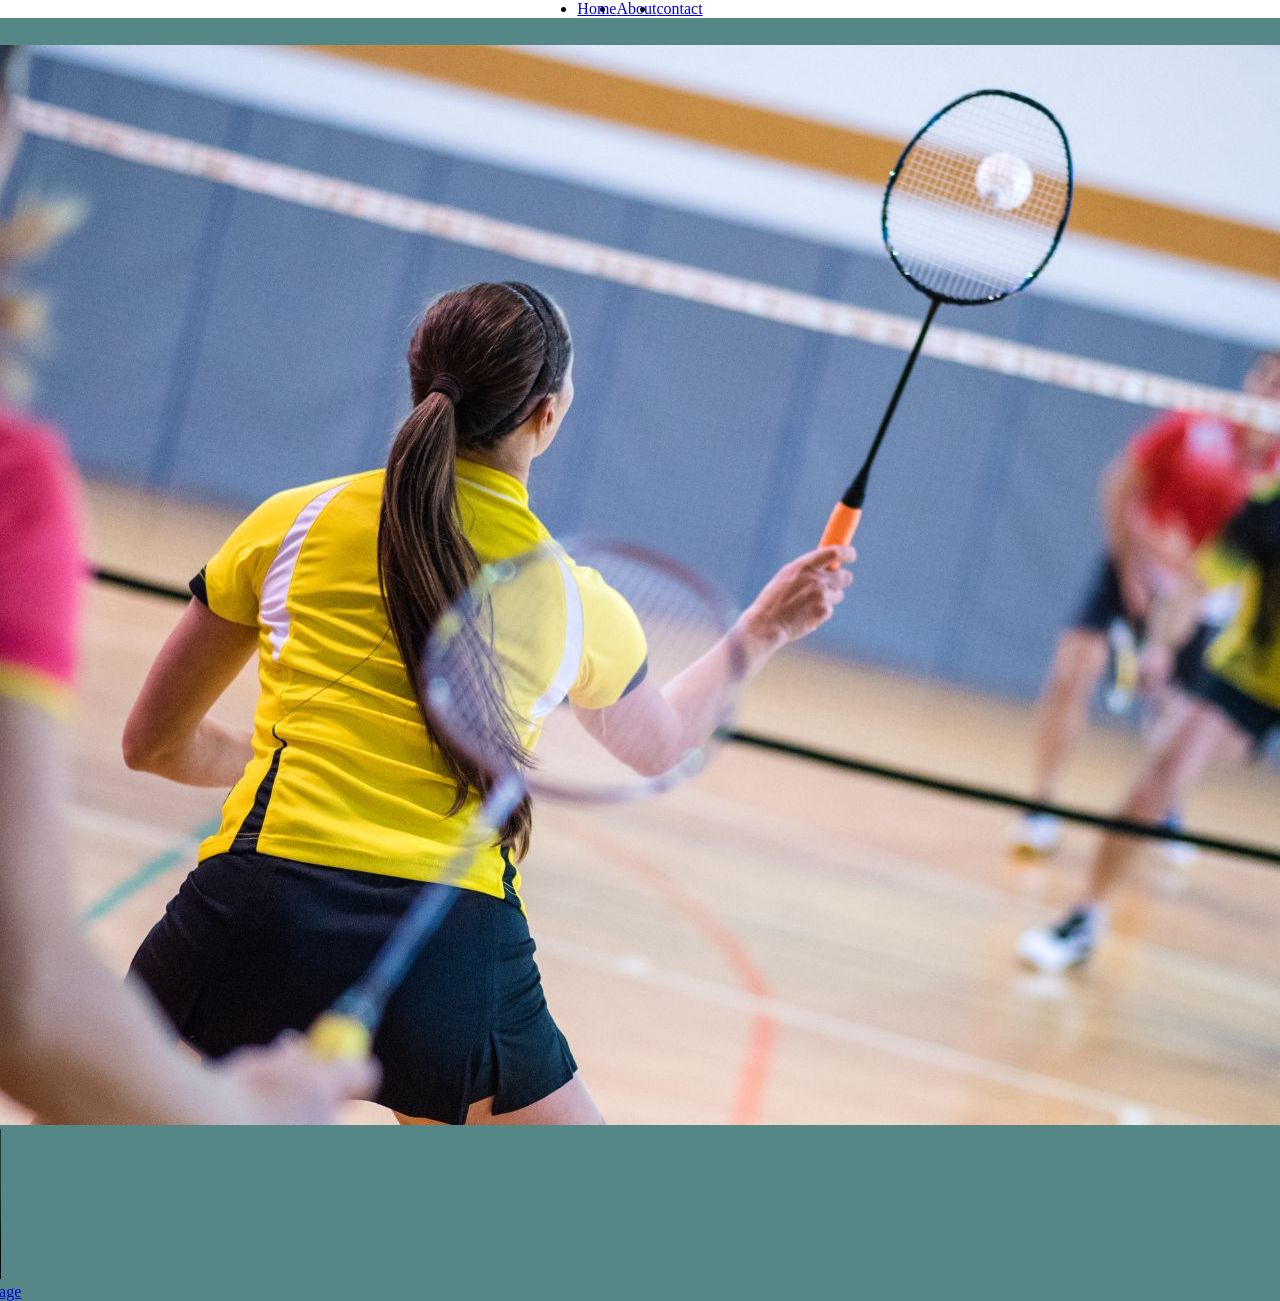
==== about.html @ 4db0d806 "newly changes" ====
<!DOCTYPE html>
<html lang="en">
<head>
    <meta charset="UTF-8">
    <meta name="viewport" content="width=device-width, initial-scale=1.0">
    <title>Document</title>
    <link rel="stylesheet" href="style.css">
</head>
<body>
    <header>
        <nav>
            <ul>
                <li><a href="/">Home</a></li>
                <li><a href="about.html">About</a></li>
                <li><a href="contact.html">contact</a></li>
            </ul>
        </nav>
    </header>
    <main>
        <section>
            <div>
                <div>
                    <h1>i love playing badminton</h1>
                </div>
                <div class="hobby-img">
                    <img src="/images/hobby.jpg" alt="playing badminton">
                </div>
            </div>
            <div>
                <div>
                    <audio controls>
                        <source src="about.mp3" type="audio/mpeg">
                    </audio>
                    <video controls>
                        <source src="sci-fi movie.mp4" type="video/mp4">
                    </video>
                </div>
            </div>
            <div>
                <div>
                    <a href="https://www.w3schools.com/">visit w3schools to learn more programming language</a>
                </div>
            </div>
        </section>
    </main>
    <footer></footer>
</body>
</html>
---- style.css ----
*{
    padding: 0;
    margin: 0;
    box-sizing: border-box;
}    
main{
 display: flex;
 justify-content: center;
 align-items: center;
 background-color: rgb(86, 135, 135);
}
header{
    justify-content: center;
    display: flex;
    align-items: center;
}
nav{
    display: flex;
    justify-content: center;
}
nav ul{
    display: flex;
    justify-content: center;
    align-items: center;
   }
   nav ul li{
     align-items:center ;
     justify-content: center;
     columns: 15px;
   }
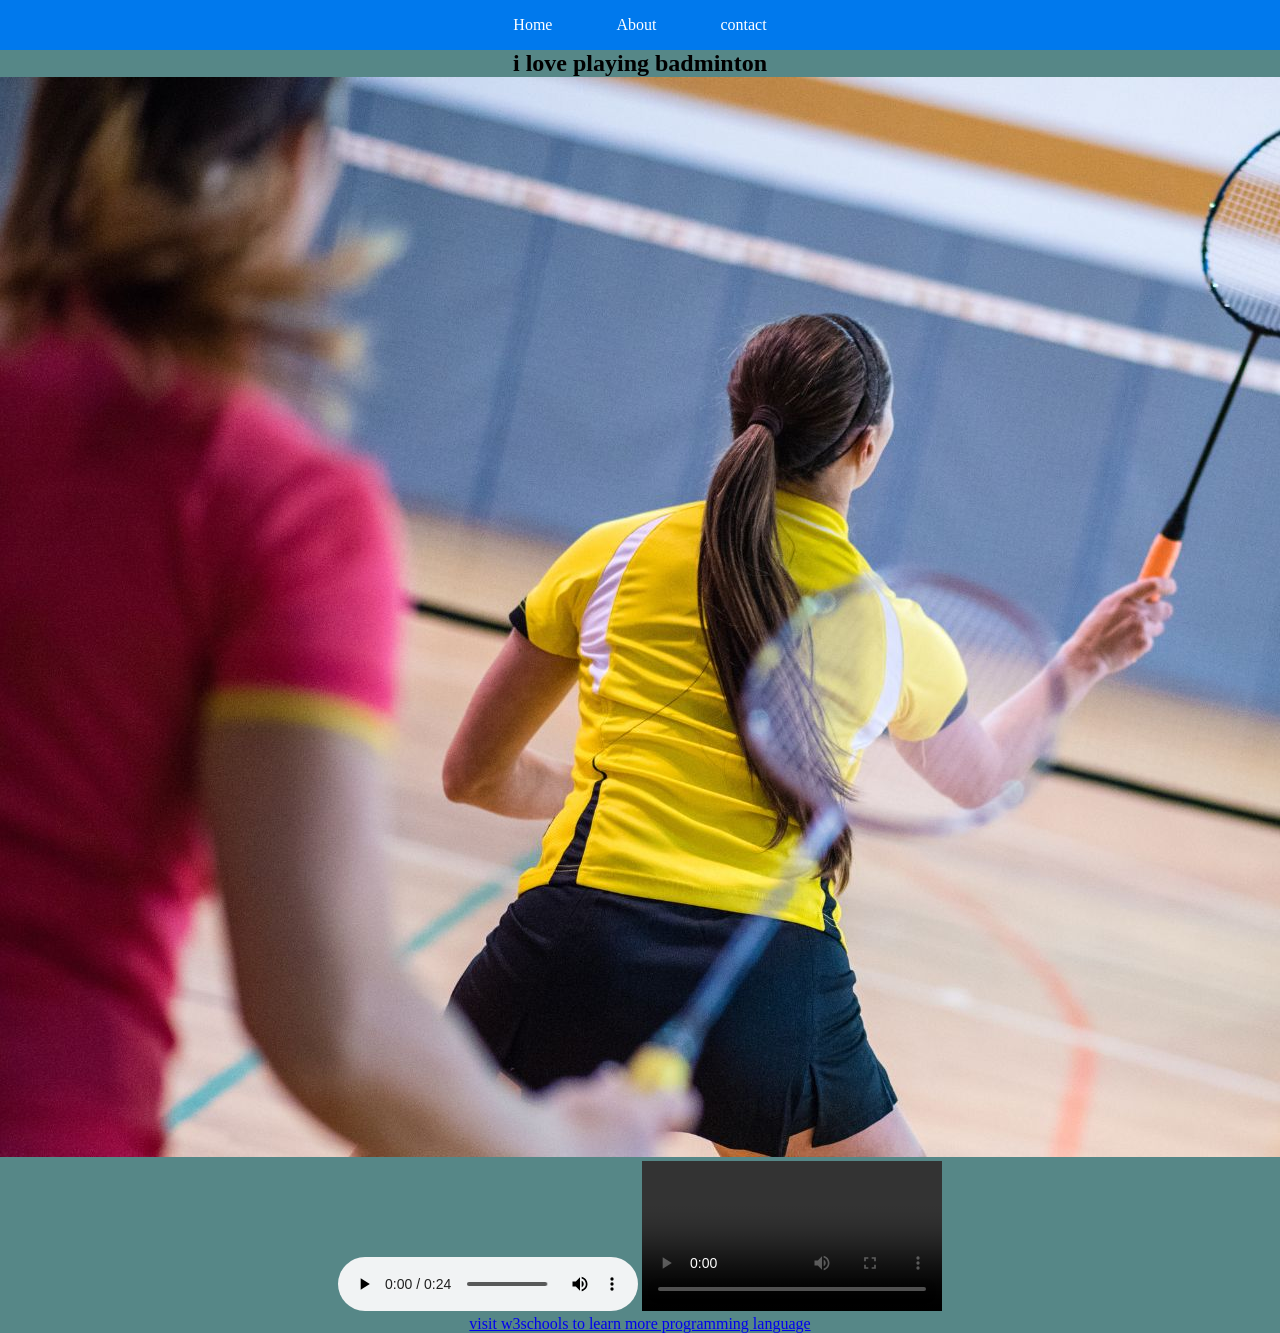
==== commit ff46c923: "style changes" ====
--- a/about.html
+++ b/about.html
@@ -10,20 +10,20 @@
     <header>
         <nav>
             <ul>
-                <li><a href="/">Home</a></li>
+                <li><a href="index.html">Home</a></li>
                 <li><a href="about.html">About</a></li>
                 <li><a href="contact.html">contact</a></li>
             </ul>
         </nav>
     </header>
-    <main>
+    <main class="main-wrapper about-page">
         <section>
             <div>
                 <div>
                     <h1>i love playing badminton</h1>
                 </div>
                 <div class="hobby-img">
-                    <img src="/images/hobby.jpg" alt="playing badminton">
+                    <img src="images/hobby.jpg" alt="playing badminton">
                 </div>
             </div>
             <div>
--- a/style.css
+++ b/style.css
@@ -4,28 +4,32 @@
     box-sizing: border-box;
 }    
 main{
- display: flex;
- justify-content: center;
- align-items: center;
  background-color: rgb(86, 135, 135);
+     text-align: center;
 }
-header{
-    justify-content: center;
-    display: flex;
-    align-items: center;
-}
-nav{
-    display: flex;
-    justify-content: center;
-}
+
 nav ul{
     display: flex;
     justify-content: center;
     align-items: center;
-   }
-   nav ul li{
-     align-items:center ;
-     justify-content: center;
-     columns: 15px;
-   }
+    background: #0079ed;
+}
+
+nav ul li{
+    align-items:center ;
+    justify-content: center;
+    columns: 15px;
+    list-style-type: none;
+    padding: 1rem;
+}
+
+nav ul li:hover {
+    background: #0079edb5;
+}
+
+nav ul li a {
+    padding: 1rem;
+    text-decoration: none;
+    color: #fff;
+}
    
